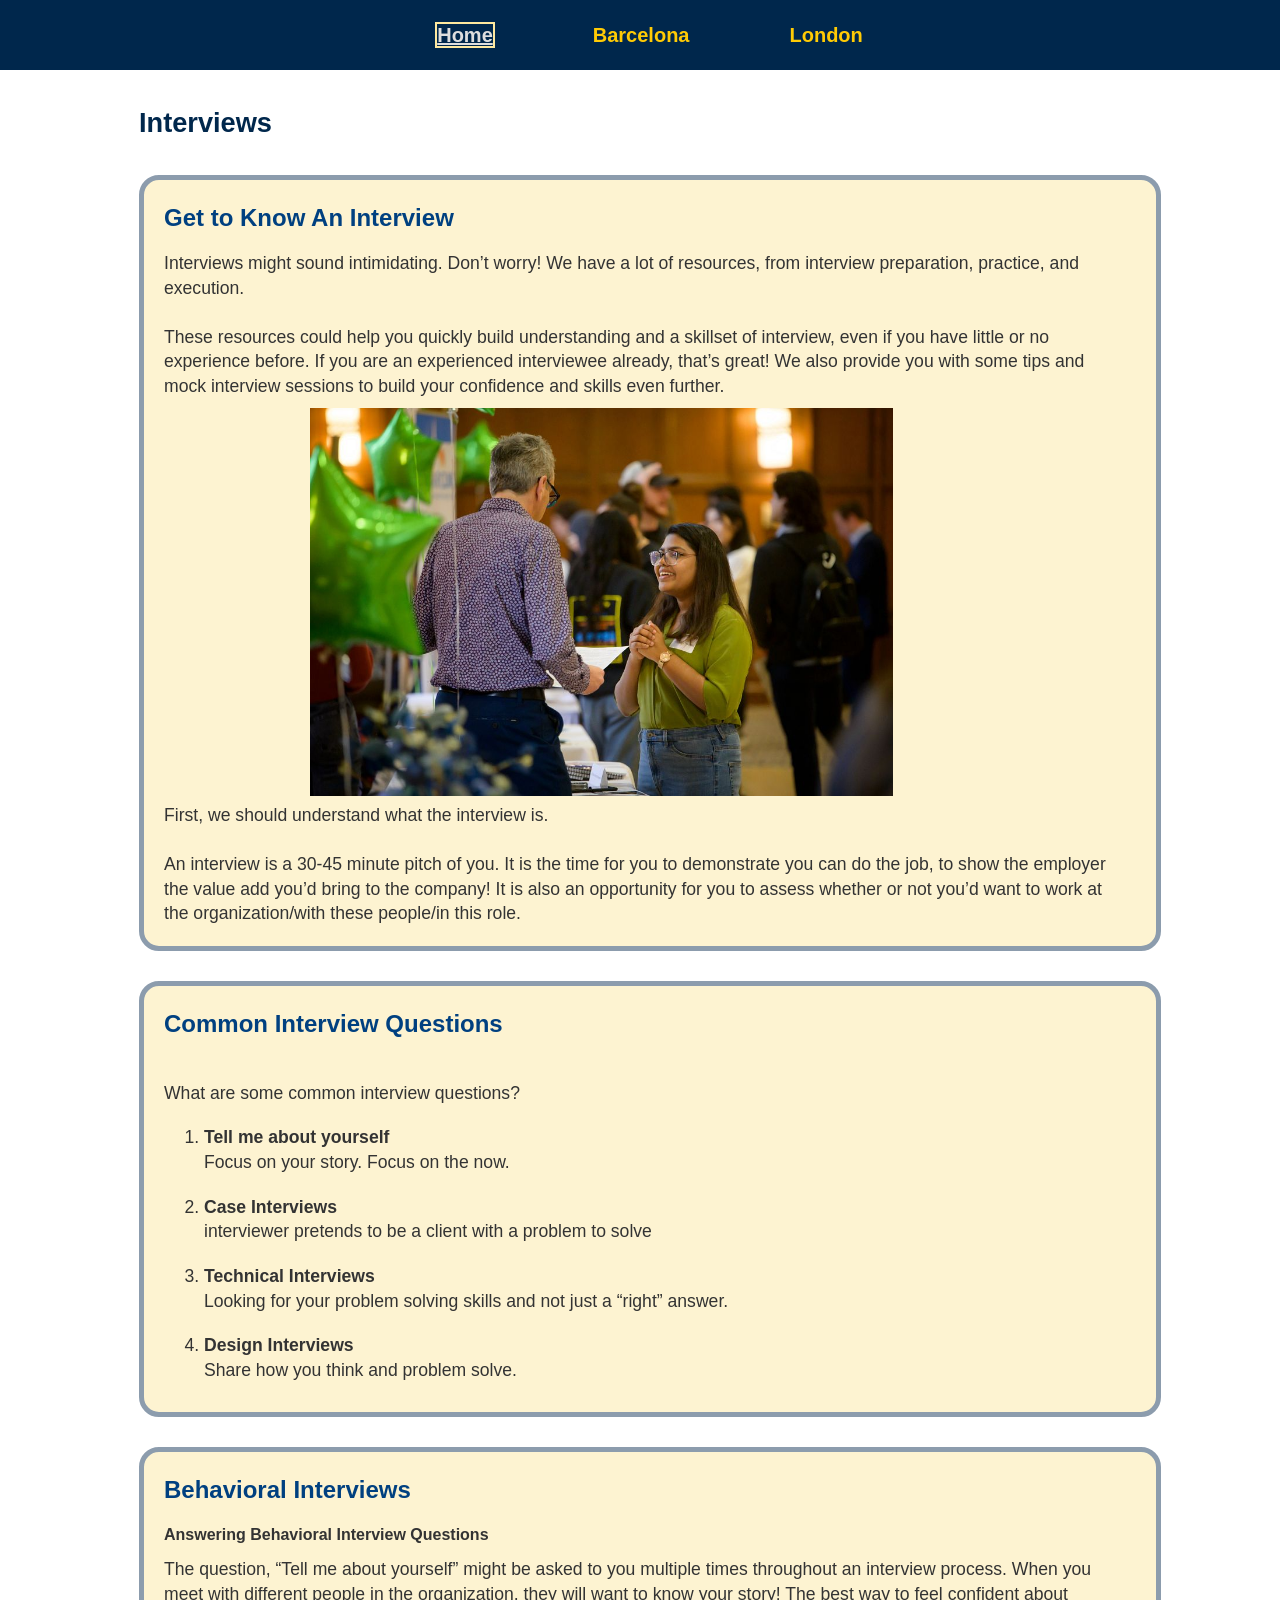
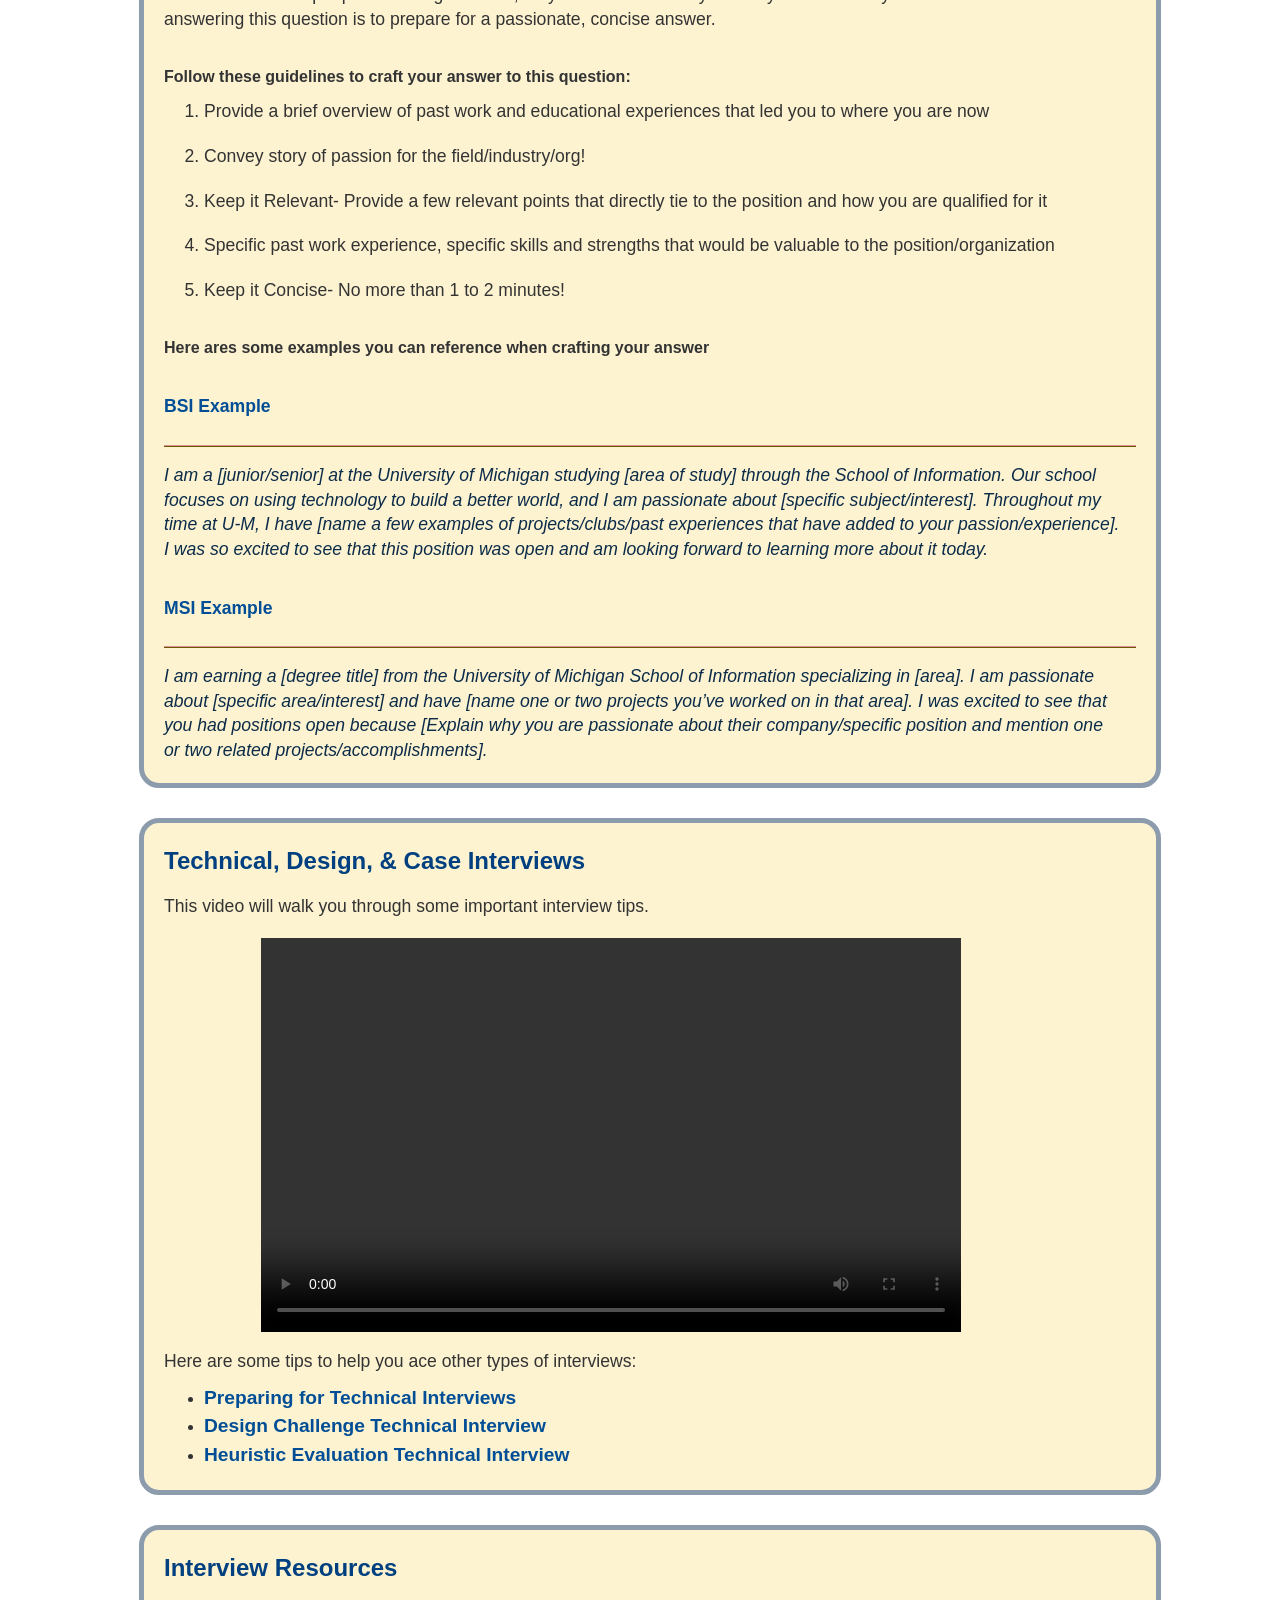
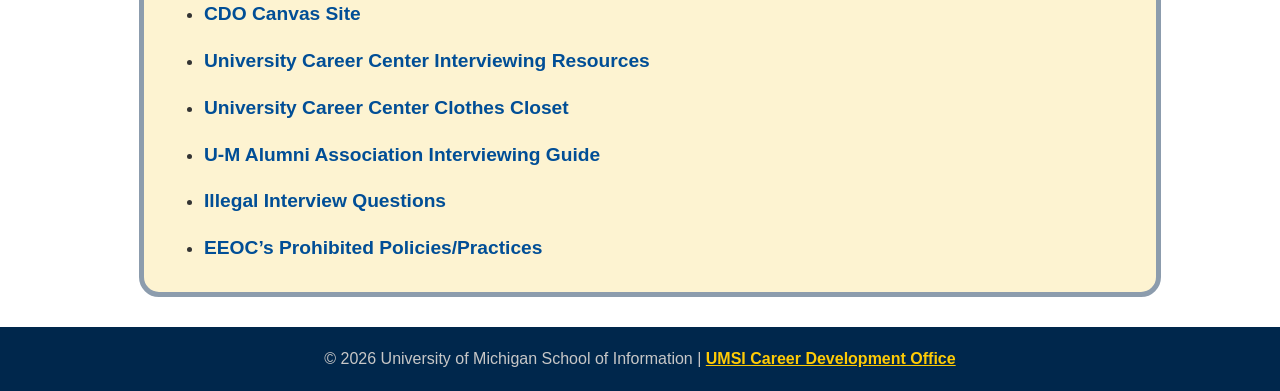
==== barcelona.html @ 9dda7d73 "Add files via upload" ====
<!DOCTYPE html>
<html lang="en">

<head>
  <meta charset="UTF-8">
  <meta name="viewport" content="width=device-width, initial-scale=1.0">
  <title>Interviews</title>
  <link rel="stylesheet" href="css/html5reset.css">
  <link rel="stylesheet" href="css/style.css">
</head>

<body>

  <header>
    <div class="skip"><a href="#maincontent">Skip to main content</a></div>
    <nav>
      <ul>
        <li><a class="active" href="index.html">Home</a></li>
        <li><a href="barcelona.html">Barcelona</a></li>
        <li><a href="london.html">London</a></li>
      </ul>
    </nav>

  </header>
  <main class="container" id="maincontent">
    <div tabindex="0" class="welcome">
      <h1>Interviews</h1>
    </div>

    <div tabindex="0" class="know">
      <h2>Get to Know An Interview</h2>
      <p>
        Interviews might sound intimidating. Don’t worry! We have a lot of resources, from interview preparation,
        practice, and execution.
      </p>
      <br>
      <p>
        These resources could help you quickly build understanding and a skillset of interview, even if you have little
        or no experience before. If you are an experienced interviewee already, that’s great! We also provide you with
        some tips and mock interview sessions to build your confidence and skills even further.
      </p>
      <img src="images/UMSI_CareerFair_02062025_09.jpg" alt="UMSI Career Fair">

      <p>
        First, we should understand what the interview is.
      </p>
      <br>
      <p>
        An interview is a 30-45 minute pitch of you. It is the time for you to demonstrate you can do the job, to show
        the employer the value add you’d bring to the company! It is also an opportunity for you to assess whether or
        not you’d want to work at the organization/with these people/in this role.
      </p>
    </div>

    <div tabindex="0" class="question">
      <h2>Common Interview Questions</h2>
      <br>
      <p>What are some common interview questions?</p>
      <ol>
        <li><strong>Tell me about yourself</strong> <br>Focus on your story. Focus on the now.</li>
        <li><strong>Case Interviews</strong><br>interviewer pretends to be a client with a problem to solve</li>
        <li><strong>Technical Interviews</strong> <br>Looking for your problem solving skills and not just a “right”
          answer.</li>
        <li><strong>Design Interviews</strong> <br>Share how you think and problem solve.</li>
      </ol>
    </div>

    <div tabindex="0" class="behavioral">
      <h2>Behavioral Interviews</h2>
      <section>
        <h3>Answering Behavioral Interview Questions</h3>
        <p>The question, “Tell me about yourself” might be asked to you multiple times throughout an interview
          process.
          When you meet with different people in the organization, they will want to know your story! The best way to
          feel confident about answering this question is to prepare for a passionate, concise answer.</p>
        <br>
        <h3>Follow these guidelines to craft your answer to this question:</h3>
        <ol>
          <li>Provide a brief overview of past work and educational experiences that led you to where you are now</li>
          <li>Convey story of passion for the field/industry/org!</li>
          <li>Keep it Relevant- Provide a few relevant points that directly tie to the position and how you are
            qualified for it</li>
          <li>Specific past work experience, specific skills and strengths that would be valuable to the
            position/organization</li>
          <li>Keep it Concise- No more than 1 to 2 minutes!</li>
        </ol>
        <br>
        <h3>Here ares some examples you can reference when crafting your answer</h3>
        <br>
        <p class="example">BSI Example</p>
        <hr>
        <div tabindex="0" class="font">
          <p>I am a [junior/senior] at the University of Michigan studying [area of study] through the School of
            Information. Our school focuses on using technology to build a better world, and I am passionate about
            [specific subject/interest]. Throughout my time at U-M, I have [name a few examples of projects/clubs/past
            experiences that have added to your passion/experience]. I was so excited to see that this position was
            open
            and am looking forward to learning more about it today.</p>
        </div>
        <br>
        <p class="example">MSI Example</p>
        <hr>
        <div tabindex="0" class="font">
          <p>I am earning a [degree title] from the University of Michigan School of Information specializing in
            [area]. I
            am passionate about [specific area/interest] and have [name one or two projects you’ve worked on in that
            area]. I was excited to see that you had positions open because [Explain why you are passionate about
            their
            company/specific position and mention one or two related projects/accomplishments].</p>
        </div>
      </section>
    </div>

    <div tabindex="0" class="technical">
      <h2>Technical, Design, & Case Interviews</h2>
      <p>This video will walk you through some important interview tips.</p>
      <div class="video2">
        <video width="100%" controls>
          <source
            src="https://dl.dropboxusercontent.com/s/nx0rgf1edacbedy2nyoq4/Winter-2024_Ace-the-Data-Science-Interview.mp4"
            type="video/mp4">
          Your browser does not support the video tag.
        </video>
      </div>
      <p>Here are some tips to help you ace other types of interviews:</p>
      <ul>
        <li>
          <a href="https://docs.google.com/document/d/1qys4-VL7LVX-8HG-uPVUV0w_G5uKsyQ_cK7ZDsxle4s/edit?tab=t.0#heading=h.gjdgxs"
            target="_blank">
            Preparing for Technical Interviews
          </a><br>
        </li>
        <li>
          <a href="https://umich.instructure.com/courses/137916/files/26050885" target="_blank">
            Design Challenge Technical Interview
          </a><br>
        </li>
        <li>
          <a href="https://umich.instructure.com/courses/137916/files/26050886" target="_blank">
            Heuristic Evaluation Technical Interview
          </a><br>
        </li>
      </ul>
    </div>

    <div tabindex="0" class="resources">
      <h2>Interview Resources</h2>
      <ul>
        <li>
          <a href="https://umich.instructure.com/courses/137916/modules#module_218605" target="_blank">
            CDO Canvas Site
          </a><br>
        </li>
        <li>
          <a href="https://careercenter.umich.edu/article/interviewing-resources" target="_blank">
            University Career Center Interviewing Resources
          </a><br>
        </li>
        <li>
          <a href="https://careercenter.umich.edu/content/clothes-closet" target="_blank">
            University Career Center Clothes Closet
          </a><br>
        </li>
        <li>
          <a href="https://alumni.umich.edu/career/career-guides/interview-guide/" target="_blank">
            U-M Alumni Association Interviewing Guide
          </a><br>
        </li>
        <li>
          <a href="https://ocs.yale.edu/channels/illegal-interview-questions/" target="_blank">
            Illegal Interview Questions
          </a><br>
        </li>
        <li>
          <a href="https://www.eeoc.gov/prohibited-employment-policiespractices" target="_blank">
            EEOC’s Prohibited Policies/Practices
          </a><br>
        </li>
      </ul>
    </div>

  </main>
  <footer>
    <p>&copy; <span id="year"></span> University of Michigan School of Information | 
      <a href="https://umich.instructure.com/courses/137916">UMSI Career Development Office</a>
    </p>
  </footer>

<script>
  const currentYear = new Date().getFullYear();
  document.getElementById("year").textContent = currentYear;
</script>

</body>

</html>
---- css/style.css ----
body {
    font-family: "Roboto Condensed", sans-serif;
    line-height: 1.5;
    color: #333;
    margin: 0;
    padding: 0;
}

header {
    display: grid;
    grid-template-columns: 1fr 1fr 1fr;
    align-items: center;
    background-color: #00274C;
    padding: 10px 0;
}

header img {
    grid-column: 1 / 2;
    width: 100%;
    height: auto;
}

nav {
    grid-column: 2 / -1;
    padding-right: 20px;
}

nav ul {
    text-align: right;
}

nav a {
    color: #FFCB05;
    font-size: 20px;
    font-weight: bold;
    text-decoration: none;
}

nav li {
    margin-bottom: 20px;
}

nav a.active {
    color: #dedede;
    font-weight: bold;
    text-decoration: underline;
    outline: 2px solid #e5e5e5;
}

.skip a {
    position: absolute;
    top: -50px;
    background-color: #00274C;
    color: #e5e5e5;
}

.skip a:focus {
    top: 10px;
}

.container {
    display: grid;
    grid-template-columns: repeat(5, 1fr);
    gap: 10px;
    width: 100%;
    padding: 10px;
}

.welcome {
    grid-column: 1 / -1;
    padding: 10px 0;
    color: #00274C;
    font-weight: bold;
}

.welcome h1 {
    margin: 0;
    font-size: 1.6rem;
    line-height: 1.3;
    word-wrap: break-word;
    overflow-wrap: break-word;
}

.hub,
.why,
.start,
.resources,
.connect,
.support,
.craft,
.easy,
.FAQ,
.outreach,
.plan,
.know,
.question,
.behavioral,
.technical {
    grid-column: 1 / -1 ;
    padding: 10px 0;
}

.form  {
    grid-column: 1 / -1;
}

.resources h2,
.hub h2,
.why h2,
.start h2,
.connect h2,
.form h2,
.craft h2,
.easy h2,
.FAQ h2,
.outreach h2,
.plan h2,
.know h2,
.question h2,
.behavioral h2,
.technical h2 {
    font-size: 1.3rem;
    margin-bottom: 5px;
    color: #004080;
}

.resources li,
.why li,
.start li,
.hub p,
.connect p,
.craft p,
.easy li,
.FAQ li,
.resources p,
.plan p,
.plan li,
.outreach p,
.know p,
.know li,
.question p,
.question li,
.behavioral p,
.behavioral li,
.technical p {
    font-size: 0.95rem;
    line-height: 1.4;
    margin-right: 15px;
}

.video {
    width: 100%;
    margin-top: 10px;
}

.video iframe {
    height: 100%;
    width: auto;
}

.video2 {
    margin-top: 10px;
}

.video2 video {
    width: 80%;
    height: 100%;
    aspect-ratio: 16 / 9;
}

.know img,
.plan img,
.craft img {
    width: 90%;
    height: auto;
    margin-top: 10px;
}

.start img {
    width: 90%;
    height: auto;
}

.font p {
    color: #0b2b49;
    font-style: italic;
}

hr {
    height: 2px;
    background-color: #dca901;
}

a {
    text-decoration: none;
    color: #053867;
}

a:hover {
    text-decoration: underline;
}

.connect a, .craft a {
    text-decoration: underline;
}

.form label {
        display: block;
        margin: 10px 0 5px;
        font-weight: bold;
        color: #000000;
        font-size: 1rem;
}

.form button {
    margin-top: 5px;
    background-color: #00274C;
    color: #FFCB05;
    border: none;
    padding: 12px 25px;
    border-radius: 12px;
    font-weight: bold;
    font-size: 1rem;
    display: block;
}

.form input, .form textarea {
    padding: 5px;
    border-radius: 10px;
    border: 1px solid #8c9cad;
    margin-bottom: 15px;
    font-size: .85rem;
    box-sizing: border-box;
    outline: none;
}

.form textarea {
    width: 100%;
}

footer p {
    color: #c7c7c7;
}

footer {
    padding: 10px;
    background-color: #00274C;
    text-align: center;
    font-size: 0.85rem;
}

footer a {
    color: #FFCB05;
    text-decoration: underline;
}

@media (min-width: 992px) {
    body {
        font-family: "Roboto Condensed", sans-serif;
        line-height: 1.5;
        color: #333;
        margin: 0;
        padding: 0;
    }

    header {
        display: flex;
        align-items: center;
        flex-direction: column;
        background-color: #00274C;
        margin: 0;
        padding: 20px 0;
    }

    nav ul {
        display: flex;
        list-style: none;
        gap: 100px;
    }

    header img {
        width: 80px;
        height: auto;
        padding-bottom: 20px;
    }

    nav a {
        color: #FFCB05;
        font-size: 20px;
        font-weight: bold;
        text-decoration: none;
    }

    nav li {
        flex-direction: row;
        margin-bottom: 0;
    }

    nav a.active {
        color: #dedede;
        font-weight: bold;
        text-decoration: underline;
        outline: 2px solid #ffe99f;
    }

    .skip a:focus {
        top: 10px;
        left: 10px;
    }

    /* body */
    .container {
        display: grid;
        grid-template-columns: repeat(10, 1fr);
        gap: 10px;
        width: 100%;
        padding: 10px;
    }

    .welcome {
        margin: 15px 0;
        grid-column: 2 / -2;
        padding: 10px 0;
        color: #00274C;
        font-weight: bold;
    }

    .welcome h1 {
        margin: 0;
        font-size: 1.7rem;
        line-height: 1.3;
        word-wrap: break-word;
        overflow-wrap: break-word;
    }

    .hub,
    .why,
    .start,
    .resources,
    .connect,
    .support,
    .craft,
    .easy,
    .FAQ,
    .outreach,
    .plan,
    .know,
    .question,
    .behavioral,
    .technical,
    .form {
        background-color: #fdf3d1;
        grid-column: 2 / -2;
        padding: 20px;
        border: #8c9cad solid 5px;
        border-radius: 20px;
        margin-bottom: 20px;
    }

    .resources h2,
    .hub h2,
    .why h2,
    .start h2,
    .connect h2,
    .craft h2,
    .easy h2,
    .FAQ h2,
    .outreach h2,
    .plan h2,
    .know h2,
    .question h2,
    .behavioral h2,
    .technical h2 {
        font-size: 1.5rem;
        margin-bottom: 5px;
        color: #004080;
    }

    .resources li,
    .why li,
    .start li,
    .hub p,
    .connect p,
    .craft p,
    .easy li,
    .FAQ li,
    .resources p,
    .plan p,
    .plan li,
    .outreach p,
    .know p,
    .know li,
    .question p,
    .question li,
    .behavioral p,
    .behavioral li,
    .technical p {
        font-size: 1.1rem;
        line-height: 1.4;
        padding: 10px 0;
    }

    .behavioral h2, .plan h2, .know h2 {
        margin-bottom: 15px;
    }

    .video, .video2 {
    margin-top: 10px;
    margin-left: 10%;
    }

    .video iframe {
    width: 70%; 
    aspect-ratio: 16/9; 
    display: block;
    margin-left: 5%;     
    }

    .know img,
    .plan img,
    .craft img {
        width: 60%;
        height: auto;
        margin-top: 10px;
        margin-left: 15%;
    }

    .start img {
        width: 60%;
        height: auto;
        margin-top: 20px;
    }

    .font p {
        color: #0b2b49;
        font-style: italic;
        font-size: 1.1rem;
        padding: 0;
    }

    .plan p, .know p {
        padding: 0;
    }

    .example {
        font-weight: bold;
        color: #014e96;
        font-size: 1.2rem;
    }

    hr {
        height: 1px;
        background-color: #6f5601;
    }

    a {
        text-decoration: none;
        color: #014e96;
        font-weight: bold;
        font-size: 1.2rem;
    }

    .form label {
        display: block;
        margin: 10px 0 5px;
        font-weight: bold;
        color: #000000;
        font-size: 1rem;
    }

    .form button {
        margin-top: 15px;
        background-color: #00274C;
        color: #FFCB05;
        border: none;
        padding: 12px 25px;
        border-radius: 12px;
        font-weight: bold;
        font-size: 1rem;
        display: block;
    }

    .form input, .form textarea {
        padding: 10px;
        border-radius: 10px;
        border: 1px solid #8c9cad;
        margin-bottom: 15px;
        font-size: 1rem;
        box-sizing: border-box;
        outline: none;
    }

    .form textarea {
        width: 80%;
    }

    footer p {
        color: #c7c7c7;
    }

    footer {
        padding: 20px;
        background-color: #00274C;
        text-align: center;
        font-size: 1rem;
    }

    footer a {
        color: #FFCB05;
        text-decoration: underline;
        font-size: 1rem;
    }
}
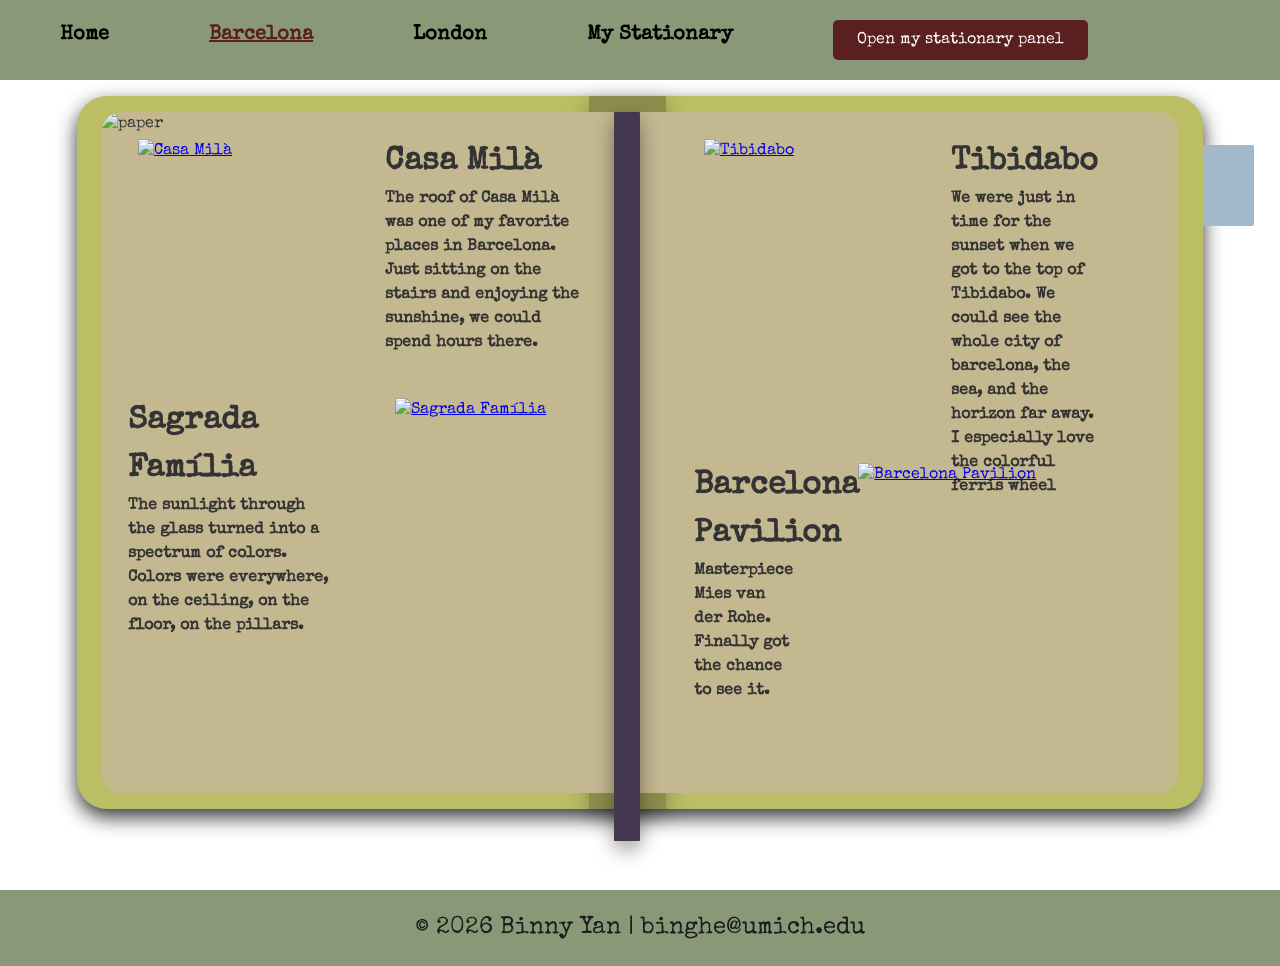
==== commit 81519570: "Add files via upload" ====
--- a/barcelona.html
+++ b/barcelona.html
@@ -4,192 +4,104 @@
 <head>
   <meta charset="UTF-8">
   <meta name="viewport" content="width=device-width, initial-scale=1.0">
-  <title>Interviews</title>
+  <title>Barcelona</title>
   <link rel="stylesheet" href="css/html5reset.css">
   <link rel="stylesheet" href="css/style.css">
+  <link href="https://fonts.googleapis.com/css2?family=Special+Elite&display=swap" rel="stylesheet">
+  <link href="dist/css/lightbox.css" rel="stylesheet">
 </head>
 
 <body>
 
   <header>
     <div class="skip"><a href="#maincontent">Skip to main content</a></div>
-    <nav>
+
+    <div id="navClosed">
+      <button id="menuBtn" class="menu-btn">☰</button>
+      <p id="welcome">Welcome to my Techō</p>
+    </div>
+    <nav id="mainNav">
       <ul>
-        <li><a class="active" href="index.html">Home</a></li>
-        <li><a href="barcelona.html">Barcelona</a></li>
+        <li><a href="index.html">Home</a></li>
+        <li><a class="active" href="barcelona.html">Barcelona</a></li>
         <li><a href="london.html">London</a></li>
+        <li><a href="stationary.html">My Stationary</a></li>
+        <li><button id="openBtn">Open my stationary panel</button></li>
       </ul>
     </nav>
 
   </header>
   <main class="container" id="maincontent">
-    <div tabindex="0" class="welcome">
-      <h1>Interviews</h1>
+
+    <div id="book"></div>
+    <div id="pen-holder-open"></div>
+    <div id="divider"></div>
+    <div class="page">
+      <img src="./images/paper_texture.jpg" alt="paper">
+    </div>
+    <div id="bookmark"></div>
+    <div id="tape-layer"></div>
+
+    <div class="content">
+      <div tabindex=0 id="t1">
+        <h1>Casa Milà</h1>
+        <h2>The roof of Casa Milà was one of my favorite places in Barcelona. Just sitting on the stairs and enjoying the sunshine, we could spend hours there.</h2>
+      </div>
+      <a id="img1" href="./images/R0022082.JPG" target="_blank" data-lightbox="barcelona" data-title="Casa Milà">
+        <img tabindex=0 src="./images/R0022082.JPG" alt="Casa Milà">
+      </a>
+
+      <div tabindex=0 id="t2">
+        <h1>Sagrada Família</h1>
+        <h2>The sunlight through the glass turned into a spectrum of colors. Colors were everywhere, on the ceiling, on the floor, on the pillars.</h2>
+      </div>
+      <a id="img2" href="./images/R0022115.JPG" target="_blank" data-lightbox="barcelona" data-title="Sagrada Família">
+        <img tabindex=0 src="./images/R0022115.JPG" alt="Sagrada Família">
+      </a>
+
+      <div tabindex=0 id="t3">
+        <h1>Tibidabo</h1>
+        <h2>We were just in time for the sunset when we got to the top of Tibidabo. We could see the whole city of barcelona, the sea, and the horizon far away. I especially love the colorful ferris wheel</h2>
+      </div>
+      <a id="img3" href="./images/R0022192.JPG" target="_blank" data-lightbox="barcelona" data-title="Tibidabo">
+        <img tabindex=0 src="./images/R0022192.JPG" alt="Tibidabo">
+      </a>
+
+      <div tabindex=0 id="t4">
+        <h1>Barcelona Pavilion</h1>
+        <h2>Masterpiece Mies van der Rohe. Finally got the chance to see it.</h2>
+      </div>
+      <a id="img4" href="./images/R0022229.JPG" target="_blank" data-lightbox="barcelona" data-title="Barcelona Pavilion">
+        <img tabindex=0 src="./images/R0022229.JPG" alt="Barcelona Pavilion">
+      </a>
     </div>
 
-    <div tabindex="0" class="know">
-      <h2>Get to Know An Interview</h2>
-      <p>
-        Interviews might sound intimidating. Don’t worry! We have a lot of resources, from interview preparation,
-        practice, and execution.
-      </p>
-      <br>
-      <p>
-        These resources could help you quickly build understanding and a skillset of interview, even if you have little
-        or no experience before. If you are an experienced interviewee already, that’s great! We also provide you with
-        some tips and mock interview sessions to build your confidence and skills even further.
-      </p>
-      <img src="images/UMSI_CareerFair_02062025_09.jpg" alt="UMSI Career Fair">
-
-      <p>
-        First, we should understand what the interview is.
-      </p>
-      <br>
-      <p>
-        An interview is a 30-45 minute pitch of you. It is the time for you to demonstrate you can do the job, to show
-        the employer the value add you’d bring to the company! It is also an opportunity for you to assess whether or
-        not you’d want to work at the organization/with these people/in this role.
-      </p>
-    </div>
-
-    <div tabindex="0" class="question">
-      <h2>Common Interview Questions</h2>
-      <br>
-      <p>What are some common interview questions?</p>
-      <ol>
-        <li><strong>Tell me about yourself</strong> <br>Focus on your story. Focus on the now.</li>
-        <li><strong>Case Interviews</strong><br>interviewer pretends to be a client with a problem to solve</li>
-        <li><strong>Technical Interviews</strong> <br>Looking for your problem solving skills and not just a “right”
-          answer.</li>
-        <li><strong>Design Interviews</strong> <br>Share how you think and problem solve.</li>
-      </ol>
-    </div>
-
-    <div tabindex="0" class="behavioral">
-      <h2>Behavioral Interviews</h2>
-      <section>
-        <h3>Answering Behavioral Interview Questions</h3>
-        <p>The question, “Tell me about yourself” might be asked to you multiple times throughout an interview
-          process.
-          When you meet with different people in the organization, they will want to know your story! The best way to
-          feel confident about answering this question is to prepare for a passionate, concise answer.</p>
-        <br>
-        <h3>Follow these guidelines to craft your answer to this question:</h3>
-        <ol>
-          <li>Provide a brief overview of past work and educational experiences that led you to where you are now</li>
-          <li>Convey story of passion for the field/industry/org!</li>
-          <li>Keep it Relevant- Provide a few relevant points that directly tie to the position and how you are
-            qualified for it</li>
-          <li>Specific past work experience, specific skills and strengths that would be valuable to the
-            position/organization</li>
-          <li>Keep it Concise- No more than 1 to 2 minutes!</li>
-        </ol>
-        <br>
-        <h3>Here ares some examples you can reference when crafting your answer</h3>
-        <br>
-        <p class="example">BSI Example</p>
-        <hr>
-        <div tabindex="0" class="font">
-          <p>I am a [junior/senior] at the University of Michigan studying [area of study] through the School of
-            Information. Our school focuses on using technology to build a better world, and I am passionate about
-            [specific subject/interest]. Throughout my time at U-M, I have [name a few examples of projects/clubs/past
-            experiences that have added to your passion/experience]. I was so excited to see that this position was
-            open
-            and am looking forward to learning more about it today.</p>
-        </div>
-        <br>
-        <p class="example">MSI Example</p>
-        <hr>
-        <div tabindex="0" class="font">
-          <p>I am earning a [degree title] from the University of Michigan School of Information specializing in
-            [area]. I
-            am passionate about [specific area/interest] and have [name one or two projects you’ve worked on in that
-            area]. I was excited to see that you had positions open because [Explain why you are passionate about
-            their
-            company/specific position and mention one or two related projects/accomplishments].</p>
-        </div>
-      </section>
-    </div>
-
-    <div tabindex="0" class="technical">
-      <h2>Technical, Design, & Case Interviews</h2>
-      <p>This video will walk you through some important interview tips.</p>
-      <div class="video2">
-        <video width="100%" controls>
-          <source
-            src="https://dl.dropboxusercontent.com/s/nx0rgf1edacbedy2nyoq4/Winter-2024_Ace-the-Data-Science-Interview.mp4"
-            type="video/mp4">
-          Your browser does not support the video tag.
-        </video>
-      </div>
-      <p>Here are some tips to help you ace other types of interviews:</p>
-      <ul>
-        <li>
-          <a href="https://docs.google.com/document/d/1qys4-VL7LVX-8HG-uPVUV0w_G5uKsyQ_cK7ZDsxle4s/edit?tab=t.0#heading=h.gjdgxs"
-            target="_blank">
-            Preparing for Technical Interviews
-          </a><br>
-        </li>
-        <li>
-          <a href="https://umich.instructure.com/courses/137916/files/26050885" target="_blank">
-            Design Challenge Technical Interview
-          </a><br>
-        </li>
-        <li>
-          <a href="https://umich.instructure.com/courses/137916/files/26050886" target="_blank">
-            Heuristic Evaluation Technical Interview
-          </a><br>
-        </li>
-      </ul>
-    </div>
-
-    <div tabindex="0" class="resources">
-      <h2>Interview Resources</h2>
-      <ul>
-        <li>
-          <a href="https://umich.instructure.com/courses/137916/modules#module_218605" target="_blank">
-            CDO Canvas Site
-          </a><br>
-        </li>
-        <li>
-          <a href="https://careercenter.umich.edu/article/interviewing-resources" target="_blank">
-            University Career Center Interviewing Resources
-          </a><br>
-        </li>
-        <li>
-          <a href="https://careercenter.umich.edu/content/clothes-closet" target="_blank">
-            University Career Center Clothes Closet
-          </a><br>
-        </li>
-        <li>
-          <a href="https://alumni.umich.edu/career/career-guides/interview-guide/" target="_blank">
-            U-M Alumni Association Interviewing Guide
-          </a><br>
-        </li>
-        <li>
-          <a href="https://ocs.yale.edu/channels/illegal-interview-questions/" target="_blank">
-            Illegal Interview Questions
-          </a><br>
-        </li>
-        <li>
-          <a href="https://www.eeoc.gov/prohibited-employment-policiespractices" target="_blank">
-            EEOC’s Prohibited Policies/Practices
-          </a><br>
-        </li>
-      </ul>
+    <div id="panel">
+      <button id="closeBtn">Close</button>
+      <img tabindex=0 class="tape-p" src="./images/tapes/tape1.jpg" alt="tape1">
+      <img tabindex=0 class="tape-p" src="./images/tapes/tape2.jpg" alt="tape2">
+      <img tabindex=0 class="tape-p" src="./images/tapes/tape3.jpg" alt="tape3">
+      <img tabindex=0 class="tape-p" src="./images/tapes/tape4.jpg" alt="tape4">
+      <img tabindex=0 class="tape-p" src="./images/tapes/tape5.jpg" alt="tape5">
+      <img tabindex=0 class="tape-p" src="./images/tapes/tape6.jpg" alt="tape6">
+      <img tabindex=0 class="tape-p" src="./images/stickers/sticker1.png" alt="sticker1">
+      <img tabindex=0 class="tape-p" src="./images/stickers/sticker2.png" alt="sticker2">
+      <img tabindex=0 class="tape-p" src="./images/stickers/sticker3.png" alt="sticker3">
+      <img tabindex=0 class="tape-p" src="./images/stickers/sticker4.png" alt="sticker4">
+      <img tabindex=0 class="tape-p" src="./images/stickers/sticker5.png" alt="sticker5">
+      <img tabindex=0 class="tape-p" src="./images/stickers/sticker6.png" alt="sticker6">    
     </div>
 
   </main>
   <footer>
-    <p>&copy; <span id="year"></span> University of Michigan School of Information | 
-      <a href="https://umich.instructure.com/courses/137916">UMSI Career Development Office</a>
+    <p>&copy; <span id="year"></span> Binny Yan | binghe@umich.edu </a>
     </p>
   </footer>
 
-<script>
-  const currentYear = new Date().getFullYear();
-  document.getElementById("year").textContent = currentYear;
-</script>
+<script src="./time.js"></script>
+<script src="./menu.js"></script>
+<script src="./script.js"></script>
+<script src="dist/js/lightbox-plus-jquery.js"></script>
 
 </body>
 
--- a/css/style.css
+++ b/css/style.css
@@ -1,52 +1,3 @@
-body {
-    font-family: "Roboto Condensed", sans-serif;
-    line-height: 1.5;
-    color: #333;
-    margin: 0;
-    padding: 0;
-}
-
-header {
-    display: grid;
-    grid-template-columns: 1fr 1fr 1fr;
-    align-items: center;
-    background-color: #00274C;
-    padding: 10px 0;
-}
-
-header img {
-    grid-column: 1 / 2;
-    width: 100%;
-    height: auto;
-}
-
-nav {
-    grid-column: 2 / -1;
-    padding-right: 20px;
-}
-
-nav ul {
-    text-align: right;
-}
-
-nav a {
-    color: #FFCB05;
-    font-size: 20px;
-    font-weight: bold;
-    text-decoration: none;
-}
-
-nav li {
-    margin-bottom: 20px;
-}
-
-nav a.active {
-    color: #dedede;
-    font-weight: bold;
-    text-decoration: underline;
-    outline: 2px solid #e5e5e5;
-}
-
 .skip a {
     position: absolute;
     top: -50px;
@@ -58,218 +9,532 @@
     top: 10px;
 }
 
+body {
+    font-family: 'Special Elite', cursive;
+    line-height: 1.5;
+    color: #333;
+    margin: 0;
+    padding: 0;
+    background-image: url("../images/wallpaper.png");
+    background-size: cover;
+}
+
+body.no-bg {
+    background: #853939;
+}
+
+header {
+    display: flex;
+    flex-direction: column;
+    background-color: #899977;
+    margin: 0;
+}
+
+#navClosed {
+    display: flex;
+    justify-items: space-between;
+    align-items: center;
+    background-color: #899977;
+}
+
+#welcome {
+    display: inline;
+    font-size: 2rem;
+    background: none;
+    border: none;
+    cursor: pointer;
+    color: black;
+    font-weight: bold;
+}
+
+.menu-btn {
+    display: inline;
+    font-size: 2rem;
+    background: none;
+    border: none;
+    cursor: pointer;
+    color: black;
+}
+
+nav ul {
+    display: none;
+}
+
+nav.open ul {
+    display: flex;
+    flex-direction: column;
+    font-size: 2rem;
+}
+
+nav.open li {
+    margin: 20px;
+}
+
+nav ul li a {
+    text-decoration: none;
+    color: black;
+}
+
+nav ul li a.active {
+    color: #5A1F1F;
+    font-weight: bold;
+    text-decoration: underline;
+}
+
+/* body */
 .container {
     display: grid;
-    grid-template-columns: repeat(5, 1fr);
-    gap: 10px;
+    grid-template-columns: repeat(25, 1fr);
+    grid-template-rows: repeat(100, 1fr);
+}
+
+#cover {
+    grid-column: 3 / -3;
+    grid-row: 3 / -3;
+    background-color: #bbbe64;
+    border-radius: 1% 5% 5% 1%;
+    box-shadow: 0 8px 20px rgba(0, 0, 0, 0.8);
+}
+
+#pen-holder {
+    grid-column: -3 / -1;
+    grid-row: 6 / 14;
+    background-color: #a3b9c9;
+    border-radius: 0 10px 10px 0;
+}
+
+#cover:hover {
+    grid-column: 1 / -4;
+    grid-row: 3 / -3;
+    background-color: #bbbe64;
+    border-radius: 0 5% 5% 0;
+    box-shadow: 0 8px 20px rgba(0, 0, 0, 0.8);
+}
+
+#book {
+    grid-column: 3 / -3;
+    grid-row: 3 / -3;
+    background-color: #bbbe64;
+    border-radius: 10px;
+    box-shadow: 0 8px 20px rgba(0, 0, 0, 0.8);
+}
+
+.page {
+    grid-column: 4 / -4;
+    grid-row: 4 / -4;
+    background-color: #c4b891;
+    z-index: 1;
+    border-radius: 4px;
+
+    position: relative;
+    overflow: visible;
+}
+
+.page img {
     width: 100%;
-    padding: 10px;
-}
-
-.welcome {
-    grid-column: 1 / -1;
-    padding: 10px 0;
-    color: #00274C;
-    font-weight: bold;
-}
-
-.welcome h1 {
-    margin: 0;
-    font-size: 1.6rem;
-    line-height: 1.3;
-    word-wrap: break-word;
-    overflow-wrap: break-word;
-}
-
-.hub,
-.why,
-.start,
-.resources,
-.connect,
-.support,
-.craft,
-.easy,
-.FAQ,
-.outreach,
-.plan,
-.know,
-.question,
-.behavioral,
-.technical {
-    grid-column: 1 / -1 ;
-    padding: 10px 0;
-}
-
-.form  {
-    grid-column: 1 / -1;
-}
-
-.resources h2,
-.hub h2,
-.why h2,
-.start h2,
-.connect h2,
-.form h2,
-.craft h2,
-.easy h2,
-.FAQ h2,
-.outreach h2,
-.plan h2,
-.know h2,
-.question h2,
-.behavioral h2,
-.technical h2 {
-    font-size: 1.3rem;
-    margin-bottom: 5px;
-    color: #004080;
-}
-
-.resources li,
-.why li,
-.start li,
-.hub p,
-.connect p,
-.craft p,
-.easy li,
-.FAQ li,
-.resources p,
-.plan p,
-.plan li,
-.outreach p,
-.know p,
-.know li,
-.question p,
-.question li,
-.behavioral p,
-.behavioral li,
-.technical p {
-    font-size: 0.95rem;
-    line-height: 1.4;
-    margin-right: 15px;
-}
-
-.video {
+    height: 100%;
+    display: block;
+    border-radius: 4px;
+
+}
+
+#bookmark {
+    display: hidden;
+}
+
+#divider {
+    display: hidden;
+}
+
+#pen-holder:hover,
+#pen-holder-open {
+    grid-column: -9 / -5;
+    grid-row: 5 / 11;
+    background-color: #a3b9c9;
+    border-radius: 0 3% 3% 0;
+}
+
+#title {
+    grid-column: 2 / -2;
+    grid-template-rows: 5 / 20;
+    z-index: 0;
+}
+
+.content {
+    grid-column: 5 / -5;
+    grid-row: 4 / -4;
+    z-index: 2;
+    display: block;
+}
+
+.content h1 {
+    font-size: 2rem;
+    margin-top: 10px;
+}
+
+#img1 img,
+#img2 img,
+#img3 img,
+#img4 img,
+#img5 img,
+#img6 img,
+#img7 img,
+#img8 img {
+    width: 80%;
+    height: auto;
+    display: block;
+    border-radius: 2%;
+    margin: 10px;
+}
+
+#img1,
+#img2,
+#img3,
+#img4,
+#img5,
+#img6,
+#img7,
+#img8,
+#t1,
+#t2,
+#t3,
+#t4,
+#t5,
+#t6,
+#t7,
+#t8 {
+    grid-column: auto;
+    grid-row: auto;
+}
+
+
+footer p {
+    color: black;
+}
+
+footer {
+    padding: 20px;
+    background-color: #899977;
+    text-align: center;
+    font-size: 1rem;
+}
+
+/* staionary */
+#shelf1 {
+    grid-column: 7 / 10;
+    grid-row: 1 / 51;
+}
+
+#shelf2 {
+    grid-column: 14 / 17;
+    grid-row: 1 / 51;
+}
+
+.shelf img {
     width: 100%;
-    margin-top: 10px;
-}
-
-.video iframe {
     height: 100%;
-    width: auto;
-}
-
-.video2 {
-    margin-top: 10px;
-}
-
-.video2 video {
-    width: 80%;
-    height: 100%;
-    aspect-ratio: 16 / 9;
-}
-
-.know img,
-.plan img,
-.craft img {
+    display: block;
+}
+
+.tape {
     width: 90%;
     height: auto;
-    margin-top: 10px;
-}
-
-.start img {
-    width: 90%;
+    display: block;
+    transition: transform 0.3s ease;
+    transform-origin: center;
+}
+
+.tape:hover {
+    transform: scale(1.3);
+    position: relative;
+    z-index: 10;
+}
+
+#tape1,
+#tape7 {
+    grid-row: 3 / 8;
+}
+
+#tape2,
+#tape8 {
+    grid-row: 11 / 16;
+}
+
+#tape3,
+#tape9 {
+    grid-row: 19 / 24;
+}
+
+#tape4,
+#tape10 {
+    grid-row: 27 / 32;
+}
+
+#tape5,
+#tape11 {
+    grid-row: 35 / 40;
+}
+
+#tape6,
+#tape12 {
+    grid-row: 43 / 48;
+}
+
+#tape1,
+#tape2,
+#tape3,
+#tape4,
+#tape5,
+#tape6 {
+    grid-column: 2 / 10
+}
+
+#tape7,
+#tape8,
+#tape9,
+#tape10,
+#tape11,
+#tape12 {
+    grid-column: 12 / -2
+}
+
+#sticker {
+    grid-column: 2 / -2;
+    grid-row: 50 / 99;
+    display: flex;
+    flex-wrap: wrap;
+    gap: 3px;
+    align-content: space-around;
+}
+
+#sticker img {
+    width: 31%;
+    height: 31%;
+}
+
+#sticker img:hover {
+    transform: scale(1.7);
+    position: relative;
+    z-index: 10;
+}
+
+#open-book {
+    grid-column: 1 / 26;
+    grid-row: 1 / 101;
+    display: grid;
+    height: 90vh;
+    grid-template-columns: repeat(25, 1fr);
+    grid-template-rows: repeat(100, 1fr);
+    opacity: 1;
+    pointer-events: none;
+    transition: opacity 0.4s ease;
+}
+
+#close-book {
+    display: grid;
+    height: 90vh;
+    grid-template-columns: repeat(25, 1fr);
+    grid-template-rows: repeat(100, 1fr);
+    grid-column: 1 / 36;
+    grid-row: 1 / 101;
+    opacity: 0;
+    transition: opacity 0.4s ease;
+}
+
+#open-book p {
+    font-size: 3rem;
+    z-index: 1;
+    grid-column: 5 / 10;
+    grid-row: 8 / 10;
+}
+
+#close-book:hover {
+    opacity: 1;
+    pointer-events: auto;
+}
+
+#open-book:hover {
+    opacity: 0;
+}
+
+#table {
+    grid-column: 6 / 40;
+    grid-row: 10 / 40;
+    z-index: 1;
+    font-size: 3rem;
+}
+
+#table a {
+    color:#5A1F1F;
+}
+
+
+/* staionary panel */
+#panel {
+    position: fixed;
+    left: 0;
+    bottom: 0;
+    width: 100vw;
+    height: 20vh;
+
+    background: #899977;
+    box-shadow: -5px 0 20px rgba(0, 0, 0, 0.2);
+
+    transform: translateX(100%);
+    transition: transform 0.4s ease;
+
+    z-index: 1000;
+
+    display: grid;
+    grid-template-columns: repeat(50, 1fr);
+    gap: 4vh;
+    padding: 20px;
+}
+
+#panel.open {
+    transform: translateX(0);
+}
+
+button {
+    padding: 12px 24px;
+    font-size: 1rem;
+    font-family: 'Special Elite', cursive;
+
+    background-color: #5A1F1F;
+    color: white;
+
+    border: none;
+    border-radius: 8px;
+
+    cursor: pointer;
+    transition: all 0.3s ease;
+
+    grid-column: 1 / 5;
+}
+
+
+#panel img {
+    grid-column: span 7;
+    width: 70%;
     height: auto;
 }
 
-.font p {
-    color: #0b2b49;
-    font-style: italic;
-}
-
-hr {
-    height: 2px;
-    background-color: #dca901;
-}
-
-a {
-    text-decoration: none;
-    color: #053867;
-}
-
-a:hover {
-    text-decoration: underline;
-}
-
-.connect a, .craft a {
-    text-decoration: underline;
-}
-
-.form label {
-        display: block;
-        margin: 10px 0 5px;
-        font-weight: bold;
-        color: #000000;
-        font-size: 1rem;
-}
-
-.form button {
-    margin-top: 5px;
-    background-color: #00274C;
-    color: #FFCB05;
-    border: none;
-    padding: 12px 25px;
-    border-radius: 12px;
+.placed-tape {
+    position: absolute;
+    width: 10vw;
+    height: auto;
+    cursor: pointer;
+    z-index: 20;
+}
+
+.tape-p.selected {
+    outline: 3px solid #ffe99f;
+}
+
+#tape-layer {
+    grid-column: 5 / -5;
+    grid-row: 3 / 45;
+    pointer-events: none;
+    inset: 0;
+    z-index: 10;
+}
+
+#tape-layer.active {
+    pointer-events: auto;
+}
+
+.page>img {
+    position: relative;
+    z-index: 1;
+}
+
+.content {
+    z-index: 2;
+}
+
+#tape-detail-panel {
+    position: fixed;
+
+    top: 50%;
+    left: 50%;
+    transform: translate(-50%, -50%) scale(0.9);
+
+    width: 50vw;
+    height: auto;
+
+    background-color: rgba(137, 153, 119, 0.8);
+    border-radius: 16px;
+    padding: 20px;
+
+    z-index: 2000;
+
+    opacity: 0;
+    pointer-events: none;
+    transition: all 0.3s ease;
+}
+
+#tape-detail-panel p {
+    font-size: 2rem;
     font-weight: bold;
-    font-size: 1rem;
+    color: black;
+    text-align: center; 
+}
+
+#tape-detail-panel.open {
+    opacity: 1;
+    pointer-events: auto;
+    transform: translate(-50%, -50%) scale(1);
+}
+
+#detail-img {
+    width: 30%;
+    height: auto;
     display: block;
-}
-
-.form input, .form textarea {
-    padding: 5px;
-    border-radius: 10px;
-    border: 1px solid #8c9cad;
-    margin-bottom: 15px;
-    font-size: .85rem;
-    box-sizing: border-box;
-    outline: none;
-}
-
-.form textarea {
-    width: 100%;
-}
-
-footer p {
-    color: #c7c7c7;
-}
-
-footer {
-    padding: 10px;
-    background-color: #00274C;
-    text-align: center;
-    font-size: 0.85rem;
-}
-
-footer a {
-    color: #FFCB05;
-    text-decoration: underline;
+    margin: 30px auto;
+}
+
+#detail-text {
+    font-size: 1.2rem;
+    line-height: 1.5;
+}
+
+#intro {
+    grid-column: 25 / 51;
+    grid-row: 1 / 3;
+    font-size: 2rem;
+    margin-top: 20px;
+    color: black;
 }
 
 @media (min-width: 992px) {
+    .menu-btn {
+        display: none;
+    }
+
+    #welcome {
+        display: none;
+    }
+
     body {
-        font-family: "Roboto Condensed", sans-serif;
+        font-family: 'Special Elite', cursive;
         line-height: 1.5;
         color: #333;
         margin: 0;
         padding: 0;
+        background-image: url("../images/wallpaper.png");
+        background-size: cover;
+    }
+
+    body.no-bg {
+        background: #ab4e4e;
     }
 
     header {
         display: flex;
-        align-items: center;
-        flex-direction: column;
-        background-color: #00274C;
+        align-items: left;
+        background-color: #899977;
         margin: 0;
-        padding: 20px 0;
+        padding: 20px;
     }
 
     nav ul {
@@ -278,14 +543,9 @@
         gap: 100px;
     }
 
-    header img {
-        width: 80px;
-        height: auto;
-        padding-bottom: 20px;
-    }
 
     nav a {
-        color: #FFCB05;
+        color: #2c2a21;
         font-size: 20px;
         font-weight: bold;
         text-decoration: none;
@@ -300,214 +560,508 @@
         color: #dedede;
         font-weight: bold;
         text-decoration: underline;
-        outline: 2px solid #ffe99f;
-    }
-
-    .skip a:focus {
-        top: 10px;
-        left: 10px;
     }
 
     /* body */
     .container {
         display: grid;
-        grid-template-columns: repeat(10, 1fr);
-        gap: 10px;
+        height: 90vh;
+        grid-template-columns: repeat(50, 1fr);
+        grid-template-rows: repeat(50, 1fr);
+    }
+
+    #cover {
+        grid-column: 17 / 33;
+        grid-row: 2 / 46;
+        background-color: #bbbe64;
+        border-radius: 1% 5% 5% 1%;
+        box-shadow: 0 8px 20px rgba(0, 0, 0, 0.8);
+    }
+
+    #pen-holder {
+        grid-column: 33 / 35;
+        grid-row: 5 / 10;
+        background-color: #a3b9c9;
+        border-radius: 0 3% 3% 0;
+    }
+
+    #cover:hover,
+    #book {
+        grid-column: 4 / -4;
+        grid-row: 2 / 46;
+        background-color: #bbbe64;
+        border-radius: 30px;
+        box-shadow: 0 8px 20px rgba(0, 0, 0, 0.8);
+    }
+
+    #divider {
+        grid-column: 24 / 27;
+        grid-row: 2 / 46;
+        background-color: #8b8d4d;
+        z-index: 0;
+        box-shadow: 0 8px 20px rgba(0, 0, 0, 0.3);
+    }
+
+    .page {
+        grid-column: 5 / -5;
+        grid-row: 3 / 45;
+        background-color: #c4b891;
+        z-index: 1;
+        border-radius: 20px;
+
+        position: relative;
+        overflow: visible;
+    }
+
+    .page img {
         width: 100%;
-        padding: 10px;
-    }
-
-    .welcome {
-        margin: 15px 0;
-        grid-column: 2 / -2;
-        padding: 10px 0;
-        color: #00274C;
-        font-weight: bold;
-    }
-
-    .welcome h1 {
-        margin: 0;
-        font-size: 1.7rem;
-        line-height: 1.3;
-        word-wrap: break-word;
-        overflow-wrap: break-word;
-    }
-
-    .hub,
-    .why,
-    .start,
-    .resources,
-    .connect,
-    .support,
-    .craft,
-    .easy,
-    .FAQ,
-    .outreach,
-    .plan,
-    .know,
-    .question,
-    .behavioral,
-    .technical,
-    .form {
-        background-color: #fdf3d1;
-        grid-column: 2 / -2;
-        padding: 20px;
-        border: #8c9cad solid 5px;
+        height: 100%;
+        display: block;
         border-radius: 20px;
-        margin-bottom: 20px;
-    }
-
-    .resources h2,
-    .hub h2,
-    .why h2,
-    .start h2,
-    .connect h2,
-    .craft h2,
-    .easy h2,
-    .FAQ h2,
-    .outreach h2,
-    .plan h2,
-    .know h2,
-    .question h2,
-    .behavioral h2,
-    .technical h2 {
-        font-size: 1.5rem;
-        margin-bottom: 5px;
-        color: #004080;
-    }
-
-    .resources li,
-    .why li,
-    .start li,
-    .hub p,
-    .connect p,
-    .craft p,
-    .easy li,
-    .FAQ li,
-    .resources p,
-    .plan p,
-    .plan li,
-    .outreach p,
-    .know p,
-    .know li,
-    .question p,
-    .question li,
-    .behavioral p,
-    .behavioral li,
-    .technical p {
-        font-size: 1.1rem;
-        line-height: 1.4;
-        padding: 10px 0;
-    }
-
-    .behavioral h2, .plan h2, .know h2 {
-        margin-bottom: 15px;
-    }
-
-    .video, .video2 {
-    margin-top: 10px;
-    margin-left: 10%;
-    }
-
-    .video iframe {
-    width: 70%; 
-    aspect-ratio: 16/9; 
-    display: block;
-    margin-left: 5%;     
-    }
-
-    .know img,
-    .plan img,
-    .craft img {
-        width: 60%;
-        height: auto;
-        margin-top: 10px;
-        margin-left: 15%;
-    }
-
-    .start img {
-        width: 60%;
-        height: auto;
-        margin-top: 20px;
-    }
-
-    .font p {
-        color: #0b2b49;
-        font-style: italic;
-        font-size: 1.1rem;
-        padding: 0;
-    }
-
-    .plan p, .know p {
-        padding: 0;
-    }
-
-    .example {
-        font-weight: bold;
-        color: #014e96;
-        font-size: 1.2rem;
-    }
-
-    hr {
-        height: 1px;
-        background-color: #6f5601;
-    }
-
-    a {
-        text-decoration: none;
-        color: #014e96;
-        font-weight: bold;
-        font-size: 1.2rem;
-    }
-
-    .form label {
-        display: block;
-        margin: 10px 0 5px;
-        font-weight: bold;
-        color: #000000;
-        font-size: 1rem;
-    }
-
-    .form button {
-        margin-top: 15px;
-        background-color: #00274C;
-        color: #FFCB05;
-        border: none;
-        padding: 12px 25px;
-        border-radius: 12px;
-        font-weight: bold;
-        font-size: 1rem;
-        display: block;
-    }
-
-    .form input, .form textarea {
-        padding: 10px;
-        border-radius: 10px;
-        border: 1px solid #8c9cad;
-        margin-bottom: 15px;
-        font-size: 1rem;
-        box-sizing: border-box;
-        outline: none;
-    }
-
-    .form textarea {
+    }
+
+    #bookmark {
+        grid-column: 25 / 26;
+        grid-row: 3 / 48;
+        background-color: #443850;
+        z-index: 2;
+        border-radius: 1%;
+        box-shadow: 0 8px 20px rgba(0, 0, 0, 0.4);
+    }
+
+    #pen-holder:hover,
+    #pen-holder-open {
+        grid-column: -4 / -2;
+        grid-row: 5 / 10;
+        background-color: #a3b9c9;
+        border-radius: 0 3% 3% 0;
+    }
+
+    .content {
+        grid-column: 6 / -6;
+        grid-row: 4 / 44;
+        z-index: 2;
+        display: grid;
+        grid-template-columns: repeat(20, 1fr);
+        grid-template-rows: repeat(10, 1fr);
+        column-gap: 5px;
+        z-index: 2;
+    }
+
+    .content h1 {
+        font-size: 2rem;
+    }
+
+    #img1 {
+        grid-column: 1 / 5;
+        grid-row: 1 / 5;
+    }
+
+    #img1 img,
+    #img2 img,
+    #img3 img,
+    #img4 img,
+    #img5 img,
+    #img6 img,
+    #img7 img,
+    #img8 img {
+        width: 100%;
+        height: auto;
+        display: block;
+        border-radius: 2%;
+    }
+
+    #t1 {
+        grid-column: 6 / 10;
+        grid-row: 1 / 4;
+    }
+
+    #img2 {
+        grid-column: 6 / 11;
+        grid-row: 5 / 10;
         width: 80%;
+        height: auto;
+        display: block;
+        border-radius: 2%;
+    }
+
+    #t2 {
+        grid-column: 1 / 5;
+        grid-row: 5 / 10;
+    }
+
+    #img3 {
+        grid-column: 12 / 16;
+        grid-row: 1 / 5;
+        width: 100%;
+        height: auto;
+        display: block;
+        border-radius: 2%;
+    }
+
+    #t3 {
+        grid-column: 17 / 20;
+        grid-row: 1 / 5;
+    }
+
+    #img4 {
+        grid-column: 15 / 21;
+        grid-row: 6 / 10;
+        width: 100%;
+        height: auto;
+        display: block;
+        border-radius: 2%;
+    }
+
+    #t4 {
+        grid-column: 12 / 14;
+        grid-row: 6 / 10;
+    }
+
+    #img5 {
+        grid-column: 1 / 7;
+        grid-row: 1 / 10;
+        width: 100%;
+        height: auto;
+        display: block;
+        border-radius: 2%;
+    }
+
+    #t5 {
+        grid-column: 8 / 10;
+        grid-row: 6 / 10;
+    }
+
+    #img6 {
+        grid-column: 12 / 16;
+        grid-row: 1 / 3;
+        width: 100%;
+        height: auto;
+        display: block;
+        border-radius: 2%;
+    }
+
+    #t6 {
+        grid-column: 17 / 20;
+        grid-row: 1 / 3;
+    }
+
+    #img8 {
+        grid-column: 16 / 20;
+        grid-row: 3 / 6;
+        width: 100%;
+        height: auto;
+        display: block;
+        border-radius: 2%;
+    }
+
+    #t8 {
+        grid-column: 13 / 16;
+        grid-row: 4 / 6;
+    }
+
+    #img7 {
+        grid-column: 12 / 16;
+        grid-row: 7 / 10;
+        width: 100%;
+        height: auto;
+        display: block;
+        border-radius: 2%;
+    }
+
+    #t7 {
+        grid-column: 17 / 21;
+        grid-row: 9 / 11;
     }
 
     footer p {
-        color: #c7c7c7;
+        color: #1b1b1b;
     }
 
     footer {
         padding: 20px;
-        background-color: #00274C;
+        background-color: #899977;
         text-align: center;
+        font-size: 1.5rem;
+    }
+
+    /* staionary */
+    #shelf1 {
+        grid-column: 7 / 10;
+        grid-row: 1 / 51;
+    }
+
+    #shelf2 {
+        grid-column: 14 / 17;
+        grid-row: 1 / 51;
+    }
+
+    .shelf img {
+        width: 100%;
+        height: 100%;
+        display: block;
+    }
+
+    .tape {
+        width: 90%;
+        height: auto;
+        display: block;
+        transition: transform 0.3s ease;
+        transform-origin: center;
+    }
+
+    .tape:hover {
+        transform: scale(1.3);
+        position: relative;
+        z-index: 10;
+    }
+
+    #tape1,
+    #tape7 {
+        grid-row: 3 / 8;
+    }
+
+    #tape2,
+    #tape8 {
+        grid-row: 11 / 16;
+    }
+
+    #tape3,
+    #tape9 {
+        grid-row: 19 / 24;
+    }
+
+    #tape4,
+    #tape10 {
+        grid-row: 27 / 32;
+    }
+
+    #tape5,
+    #tape11 {
+        grid-row: 35 / 40;
+    }
+
+    #tape6,
+    #tape12 {
+        grid-row: 43 / 48;
+    }
+
+    #tape1,
+    #tape2,
+    #tape3,
+    #tape4,
+    #tape5,
+    #tape6 {
+        grid-column: 5 / 11
+    }
+
+    #tape7,
+    #tape8,
+    #tape9,
+    #tape10,
+    #tape11,
+    #tape12 {
+        grid-column: 13 / 20
+    }
+
+    #sticker {
+        grid-column: 25 / 51;
+        grid-row: 3 / 51;
+        display: flex;
+        flex-wrap: wrap;
+        gap: 3px;
+        align-content: space-around
+    }
+
+    #sticker img {
+        width: 33%;
+        height: 33%;
+    }
+
+    #sticker img:hover {
+        transform: scale(1.7);
+        position: relative;
+        z-index: 10;
+    }
+
+    #open-book {
+        grid-column: 1 / 51;
+        grid-row: 1 / 51;
+        display: grid;
+        height: 90vh;
+        grid-template-columns: repeat(50, 1fr);
+        grid-template-rows: repeat(50, 1fr);
+        opacity: 1;
+        pointer-events: none;
+        transition: opacity 0.4s ease;
+    }
+
+    #close-book {
+        display: grid;
+        height: 90vh;
+        grid-template-columns: repeat(50, 1fr);
+        grid-template-rows: repeat(50, 1fr);
+        grid-column: 1 / 51;
+        grid-row: 1 / 51;
+        opacity: 0;
+        transition: opacity 0.4s ease;
+    }
+
+    #open-book p {
+        font-size: 4rem;
+        z-index: 1;
+        grid-column: 26 / 30;
+        grid-row: 5 / 40;
+    }
+
+    #close-book:hover {
+        opacity: 1;
+        pointer-events: auto;
+    }
+
+    #open-book:hover {
+        opacity: 0;
+    }
+
+    #table {
+        grid-column: 6 / 40;
+        grid-row: 10 / 40;
+        z-index: 1;
+        font-size: 3rem;
+    }
+
+    /* staionary panel */
+    #panel {
+        position: fixed;
+        left: 0;
+        bottom: 0;
+        width: 100vw;
+        height: 27vh;
+
+
+        background-color: rgba(137, 153, 119, 0.8);
+        box-shadow: -5px 0 20px rgba(0, 0, 0, 0.2);
+
+        transform: translateX(100%);
+        transition: transform 0.4s ease;
+
+        z-index: 1000;
+
+        display: grid;
+        grid-template-columns: repeat(50, 1fr);
+        gap: 4vh;
+        padding: 20px;
+    }
+
+    #panel.open {
+        transform: translateX(0);
+    }
+
+    button {
+        padding: 12px 24px;
         font-size: 1rem;
-    }
-
-    footer a {
-        color: #FFCB05;
-        text-decoration: underline;
-        font-size: 1rem;
+        font-family: 'Special Elite', cursive;
+
+        background-color: #5A1F1F;
+        color: white;
+
+        border: none;
+        border-radius: 5px;
+
+        cursor: pointer;
+        transition: all 0.3s ease;
+
+        grid-column: 1 / 5;
+    }
+
+
+    #panel img {
+        grid-column: span 7;
+        width: 70%;
+        height: auto;
+    }
+
+    .placed-tape {
+        position: absolute;
+        width: 5vw;
+        height: auto;
+        cursor: pointer;
+        z-index: 20;
+    }
+
+    .tape-p.selected {
+        outline: 3px solid #ffe99f;
+    }
+
+    #tape-layer {
+        grid-column: 5 / -5;
+        grid-row: 3 / 45;
+        pointer-events: none;
+        inset: 0;
+        z-index: 10;
+    }
+
+    #tape-layer.active {
+        pointer-events: auto;
+    }
+
+    .page>img {
+        position: relative;
+        z-index: 1;
+    }
+
+    .content {
+        z-index: 2;
+    }
+
+    #tape-detail-panel {
+        position: fixed;
+
+        top: 50%;
+        left: 50%;
+        transform: translate(-50%, -50%) scale(0.9);
+
+        width: 50vw;
+        height: auto;
+
+        background-color: rgba(137, 153, 119, 0.8);
+        border-radius: 16px;
+        padding: 20px;
+
+        z-index: 2000;
+
+        opacity: 0;
+        pointer-events: none;
+        transition: all 0.3s ease;
+    }
+
+    #tape-detail-panel.open {
+        opacity: 1;
+        pointer-events: auto;
+        transform: translate(-50%, -50%) scale(1);
+    }
+
+    #detail-img {
+        width: 30%;
+        height: auto;
+        display: block;
+        margin: 30px auto;
+    }
+
+    #detail-text {
+        font-size: 1.2rem;
+        line-height: 1.5;
+    }
+
+    .tp {
+        box-shadow: 0 8px 20px rgba(0, 0, 0, 0.8);
+    }
+
+    #intro {
+        grid-column: 25 / 51;
+        grid-row: 1 / 3;
+        font-size: 2rem;
+        margin-top: 20px;
+        color: black;
     }
 }
